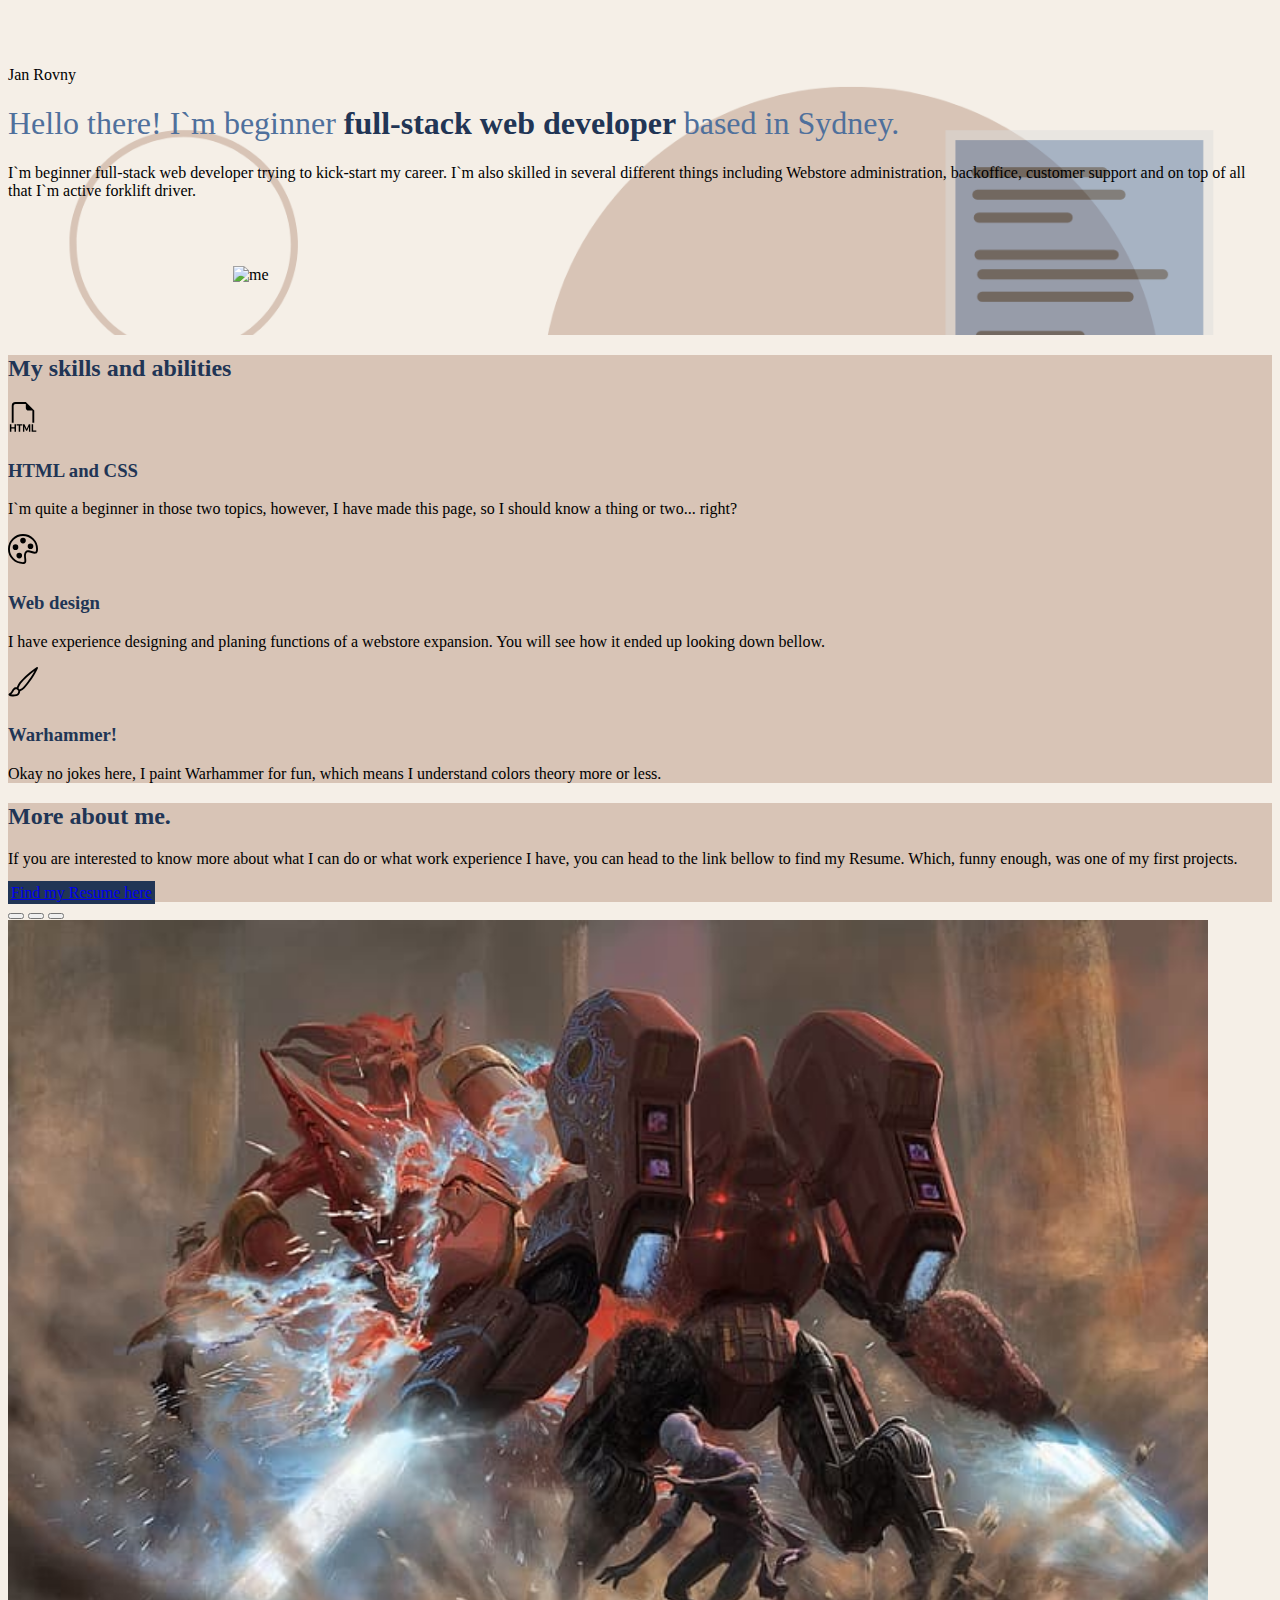
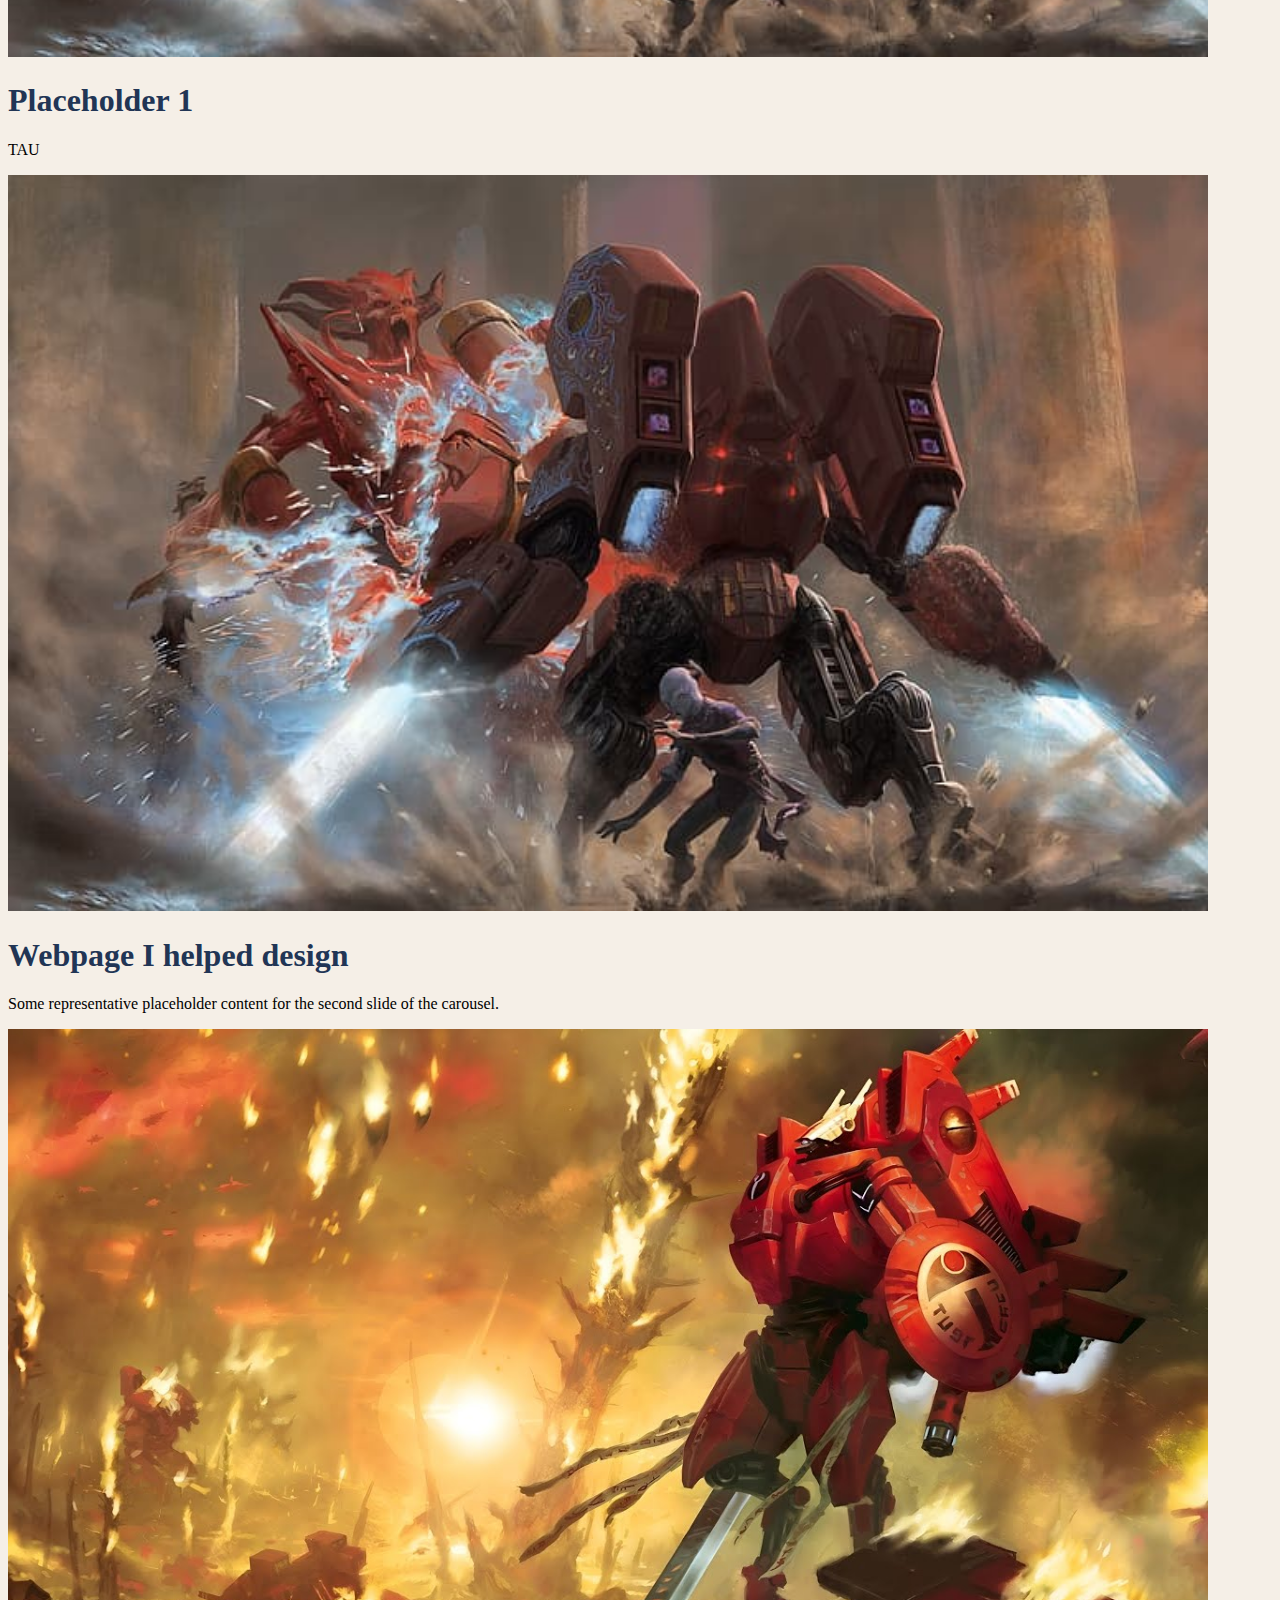
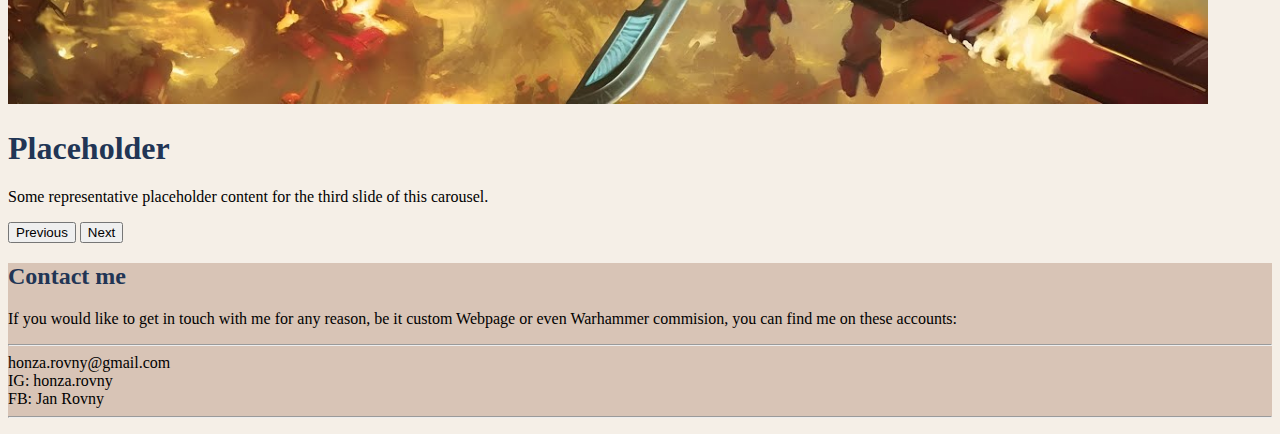
==== index.html @ f067552b "Add files via upload" ====
<!DOCTYPE html>
<html lang="en">
    <head>
        <meta charset="UTF-8">
        <title>Test page</title>
        <link href="https://cdn.jsdelivr.net/npm/bootstrap@5.3.1/dist/css/bootstrap.min.css" rel="stylesheet" integrity="sha384-4bw+/aepP/YC94hEpVNVgiZdgIC5+VKNBQNGCHeKRQN+PtmoHDEXuppvnDJzQIu9" crossorigin="anonymous">
        <script src="https://cdn.jsdelivr.net/npm/bootstrap@5.3.1/dist/js/bootstrap.bundle.min.js" integrity="sha384-HwwvtgBNo3bZJJLYd8oVXjrBZt8cqVSpeBNS5n7C8IVInixGAoxmnlMuBnhbgrkm" crossorigin="anonymous"></script>
        <link rel="stylesheet" href="./style.css">
    </head>
    <body>
        <section>
            <div class="row  hero ">
            <div class="col-lg-7"  style="display: flex; justify-content: center; align-items: center;">
                <div class="container">
                    <div class="col-lg-8 mx-auto col-sm-8">
                    <p class="lead fw-bold fs-3">Jan Rovny<br></p>
                    <h1 class="container p-0"><span class=name>Hello there! I`m beginner </span>full-stack web developer <span class="name">based in Sydney.</span></h1>
                
                    <p class="">I`m beginner full-stack web developer trying to kick-start my career. I`m also skilled in several different things including Webstore administration, backoffice, customer support and on top of all that I`m active forklift driver.</p>
                
                    </div>
                </div>
            </div>
            <div class="col-lg-5 mx-auto col-sm-8" style="display: flex; justify-content: center; align-items: center; padding: 4%;">
                <img src="./resoources/meclear.png" alt="me" width="70%">
            </div>
            </div>
        </section>
        <section class="secondpart">
            <div class="p-5 text-center bg">
                <div class="container py-5">
                  <h2>My skills and abilities</h2>
                </div>
                <div class="d-grid gap-4 d-sm-flex justify-content-sm-center">
                    <div class="icons col-lg-3">
                        <img src="./resoources/filetype-html.svg" alt="html file">
                        <h3>HTML and CSS</h3>
                        <p>I`m quite a beginner in those two topics, however, I have made this page, so I should know a thing or two... right?</p>
                    </div>
                    <div class="icons col-lg-3">
                        <img src="./resoources/palette.svg" alt="html file">
                        <h3>Web design</h3>
                        <p>I have experience designing and planing functions of a webstore expansion. You will see how it ended up looking down bellow.</p>
                    </div>
                    <div class="icons col-lg-3">
                        <img src="./resoources/brush.svg" alt="html file">
                        <h3>Warhammer!</h3>
                        <p>Okay no jokes here, I paint Warhammer for fun, which means I understand colors theory more or less.</p>
                    </div>
                  </div>
                  
            </div>
        </section>
        <section>
            <div class="my-5">
                <div class="p-5 text-center bg">
                    <div class="container py-5">
                        <h2>More about me.</h2>
                        <p class="col-lg-8 mx-auto lead">
                        If you are interested to know more about what I can do or what work experience I have, you can head to the link bellow to find my Resume. Which, funny enough, was one of my first projects.
                        </p>
                        <a type="button" class="btn btn-primary btn-lg px-4 mt-3" href="./resoources/resume.html">Find my Resume here</a>
                    </div>
                </div>
              </div>
        </section>
        <section>
            <div class="pictures mx-auto">
            <div id="myCarousel" class="carousel slide mb-6" data-bs-ride="carousel">
                <div class="carousel-indicators">
                  <button type="button" data-bs-target="#myCarousel" data-bs-slide-to="0" class="" aria-label="Slide 1"></button>
                  <button type="button" data-bs-target="#myCarousel" data-bs-slide-to="1" aria-label="Slide 2" class="active" aria-current="true"></button>
                  <button type="button" data-bs-target="#myCarousel" data-bs-slide-to="2" aria-label="Slide 3" class=""></button>
                </div>
                <div class="carousel-inner">
                  <div class="carousel-item">
                    <img src="./resoources/science-fiction-warhammer-warhammer-40-000-battlesuit-blue-hd-wallpaper-preview.jpg" alt="placeholder" width="100%" height="100%">
                    <div class="container">
                      <div class="carousel-caption text-start">
                        <h1>Placeholder 1</h1>
                        <p class="opacity-75">TAU</p>
                      </div>
                    </div>
                  </div>
                  <div class="carousel-item active">
                    <img src="./resoources/science-fiction-warhammer-warhammer-40-000-battlesuit-blue-hd-wallpaper-preview.jpg" alt="placeholder" width="100%" height="100%">                    <div class="container">
                      <div class="carousel-caption">
                        <h1>Webpage I helped design</h1>
                        <p>Some representative placeholder content for the second slide of the carousel.</p>
                      </div>
                    </div>
                  </div>
                  <div class="carousel-item">
                    <img src="./resoources/maxresdefault.jpg" alt="placeholder" width="100%" height="100%">                    <div class="container">
                      <div class="carousel-caption text-end">
                        <h1>Placeholder</h1>
                        <p>Some representative placeholder content for the third slide of this carousel.</p>
                      </div>
                    </div>
                  </div>
                </div>
                <button class="carousel-control-prev" type="button" data-bs-target="#myCarousel" data-bs-slide="prev">
                  <span class="carousel-control-prev-icon" aria-hidden="true"></span>
                  <span class="visually-hidden">Previous</span>
                </button>
                <button class="carousel-control-next" type="button" data-bs-target="#myCarousel" data-bs-slide="next">
                  <span class="carousel-control-next-icon" aria-hidden="true"></span>
                  <span class="visually-hidden">Next</span>
                </button>
              </div>
            </div>
        
        </section>
        <section>
            <div class="my-5">
                <div class="p-5 text-center bg">
                  <div class="container py-5">
                    <h2>Contact me</h2>
                    <p class="col-lg-8 mx-auto lead">
                      If you would like to get in touch with me for any reason, be it custom Webpage or even Warhammer commision, you can find me on these accounts:
                        <span id="contacts"> 
                            <br><hr>honza.rovny@gmail.com
                            <br>IG: honza.rovny
                            <br>FB: Jan Rovny
                            <hr>
                        </span> 
                    </p>
                  </div>
                </div>
              </div>
        </section>
    </body>
</html>
---- style.css ----
body{
    background-color: #F5EFE7;
}
.hero{
    margin-top: 50px;
    background-image: url(./resoources/Landing\ page\ 2.png);
    background-position: center;
    background-size: cover;
}
.name{
    font-weight: normal;
    color: #4F709C;
}
div.icons > img{
    width: 30px;
    padding-bottom: 5px;
}
.profilepic{
    width: 200px;
    border: 4px solid #4F709C;
    padding-bottom: 0;
    border-radius: 5%;
}
#contacts{
    color: #D8C4B6;
    background-color: #4F709C;
}
.btn{
    background-color: #213555;
    border: 3px solid #213555;
}
h1, h2, h3{
    color: #213555;
}
.pictures{
    max-width: 1200px;
}
hr{
    color: #213555;
}
.bg{
    background-color: #D8C4B6;
}
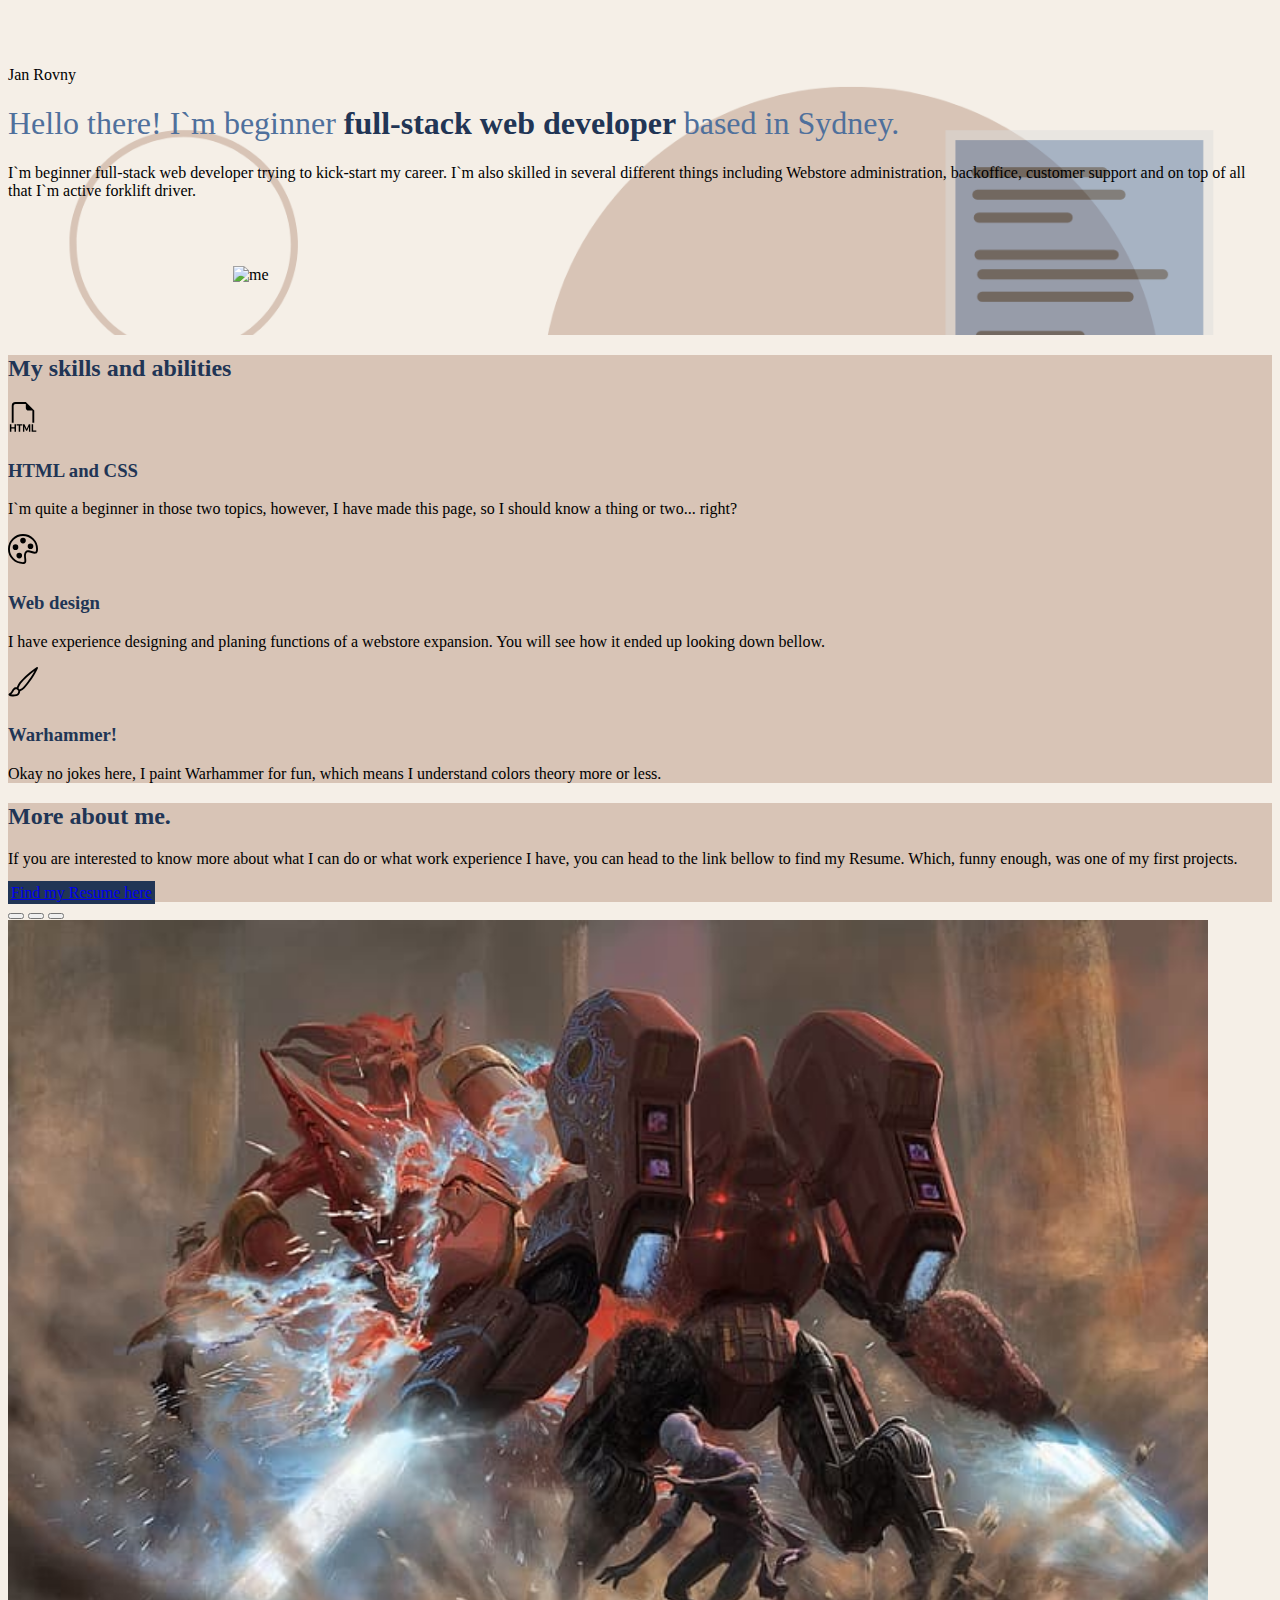
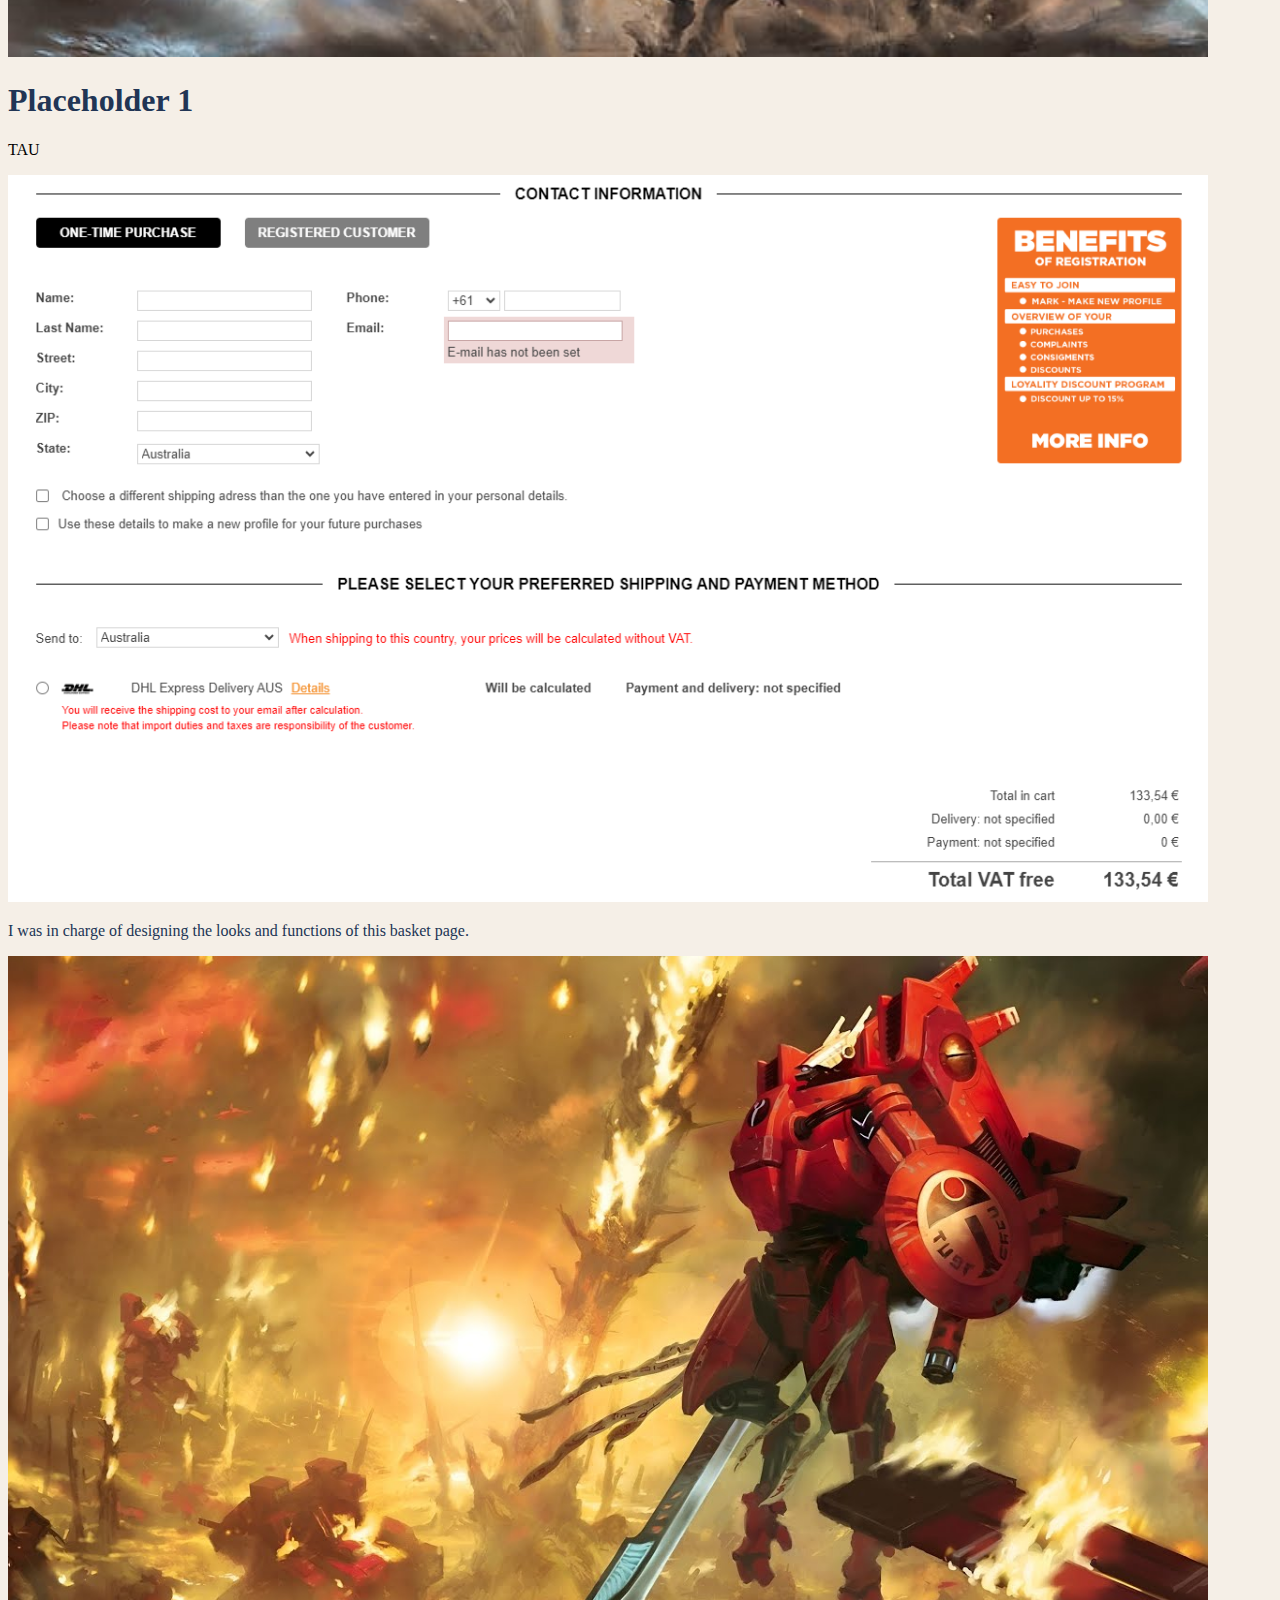
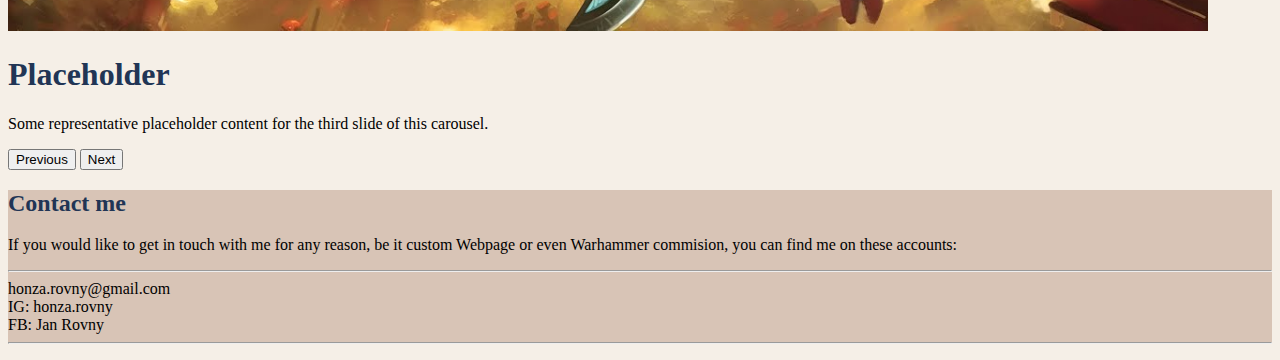
==== commit e66d70bc: "Add files via upload" ====
--- a/index.html
+++ b/index.html
@@ -83,10 +83,9 @@
                     </div>
                   </div>
                   <div class="carousel-item active">
-                    <img src="./resoources/science-fiction-warhammer-warhammer-40-000-battlesuit-blue-hd-wallpaper-preview.jpg" alt="placeholder" width="100%" height="100%">                    <div class="container">
+                    <img src="./resoources/TBBcart.png" alt="placeholder" width="100%" height="100%">                    <div class="container">
                       <div class="carousel-caption">
-                        <h1>Webpage I helped design</h1>
-                        <p>Some representative placeholder content for the second slide of the carousel.</p>
+                        <p class="carouseltext">I was in charge of designing the looks and functions of this basket page.</p>
                       </div>
                     </div>
                   </div>
--- a/style.css
+++ b/style.css
@@ -40,4 +40,7 @@
 }
 .bg{
     background-color: #D8C4B6;
+}
+.carouseltext{
+    color: #213555;
 }